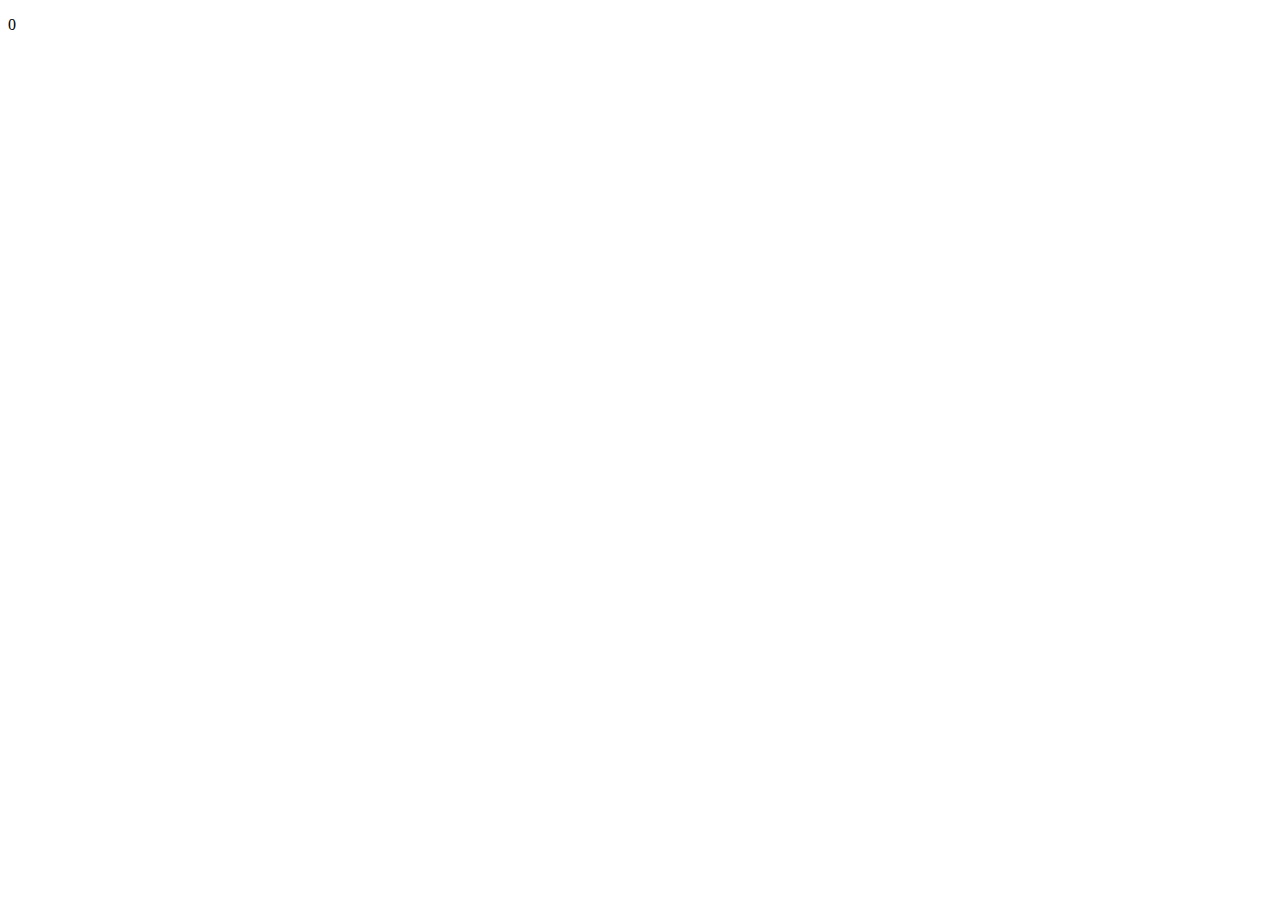
==== index.html @ bd2f5cef "Create index.html" ====
<!DOCTYPE html>
<html lang="en">
<head>
    <meta charset="UTF-8">
    <meta http-equiv="X-UA-Compatible" content="IE=edge">
    <meta name="viewport" content="width=device-width, initial-scale=1.0">
    <title>Tasbex</title>
    <link rel="stylesheet" href="style.css">
</head>
<body>
    <div class="tasbex">
        <div class="numbers">
            <p id="test">0</p>
        </div>

        <div class="click">
            <div class="focus" onclick="go()"></div>
            
        </div>
        <div class="reset" onclick="reset()"></div>
    </div>
    <script src="main.js"></script>
</body>
</html>
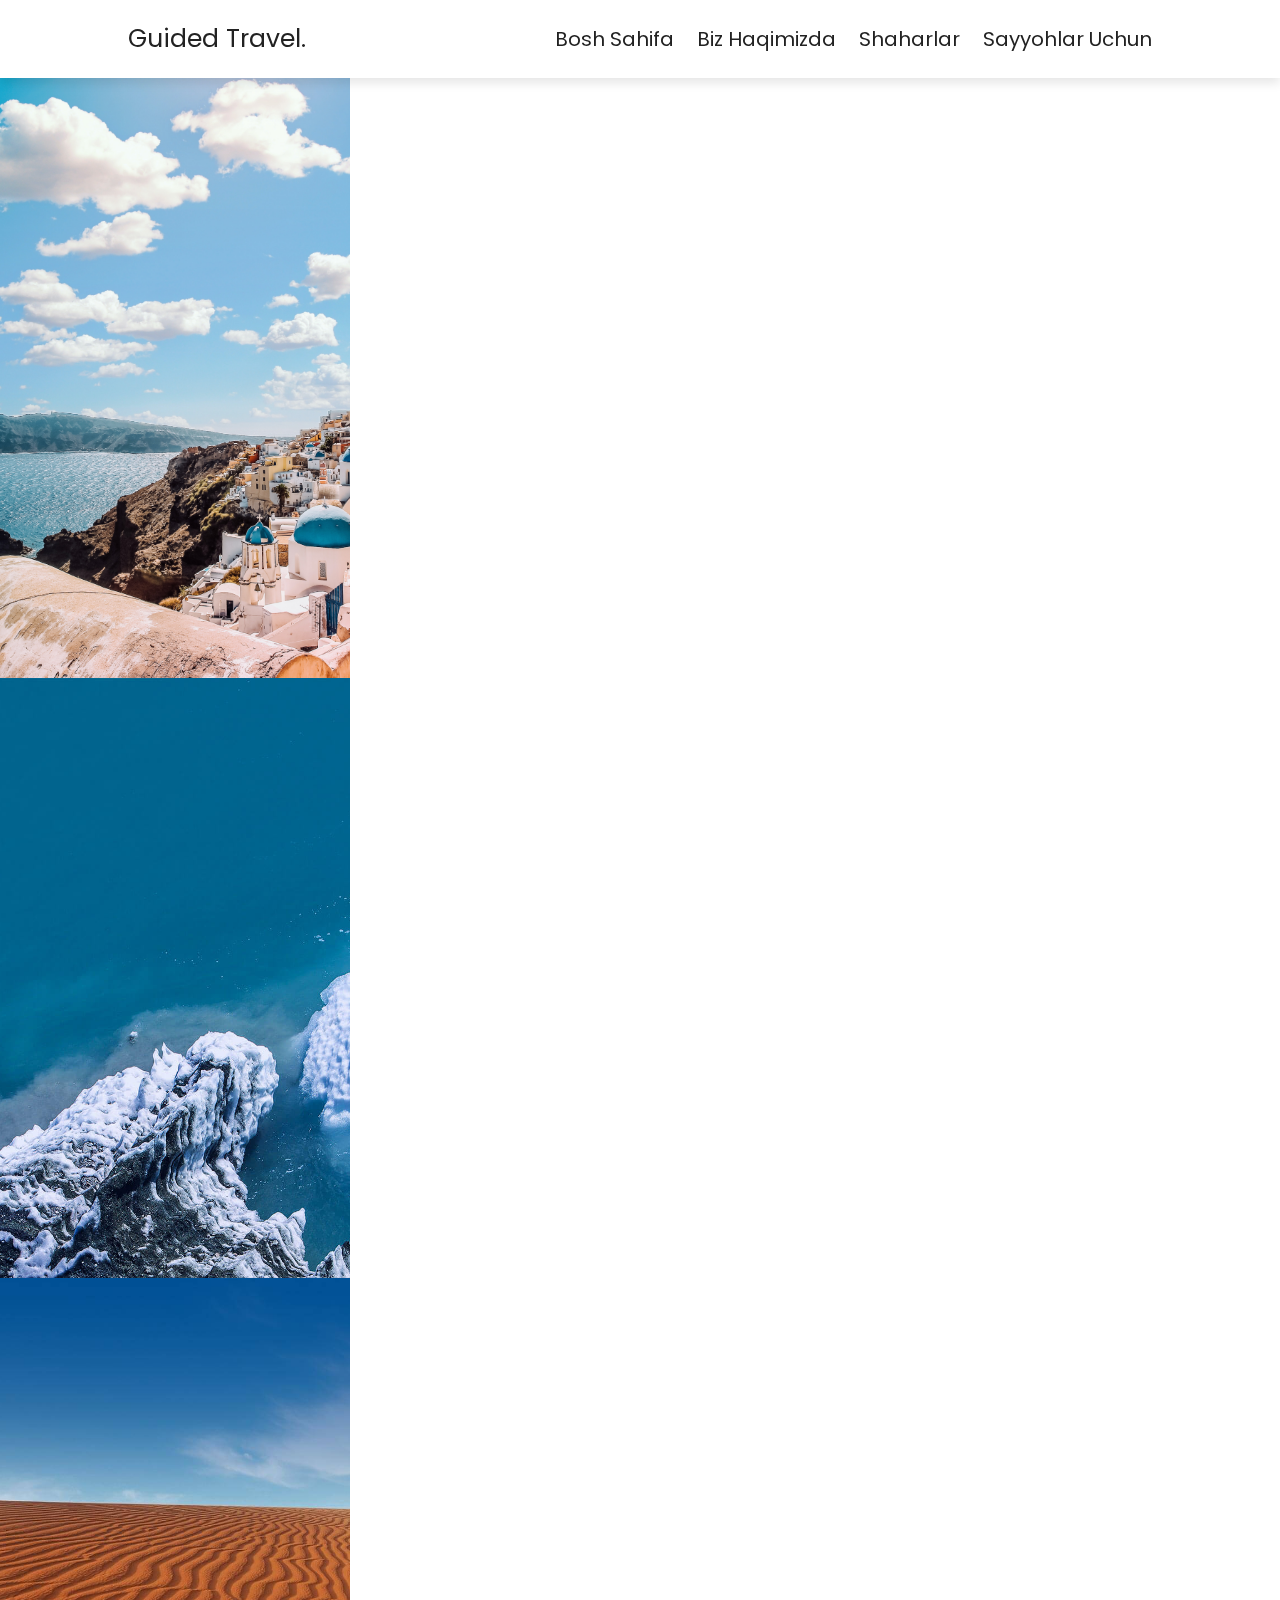
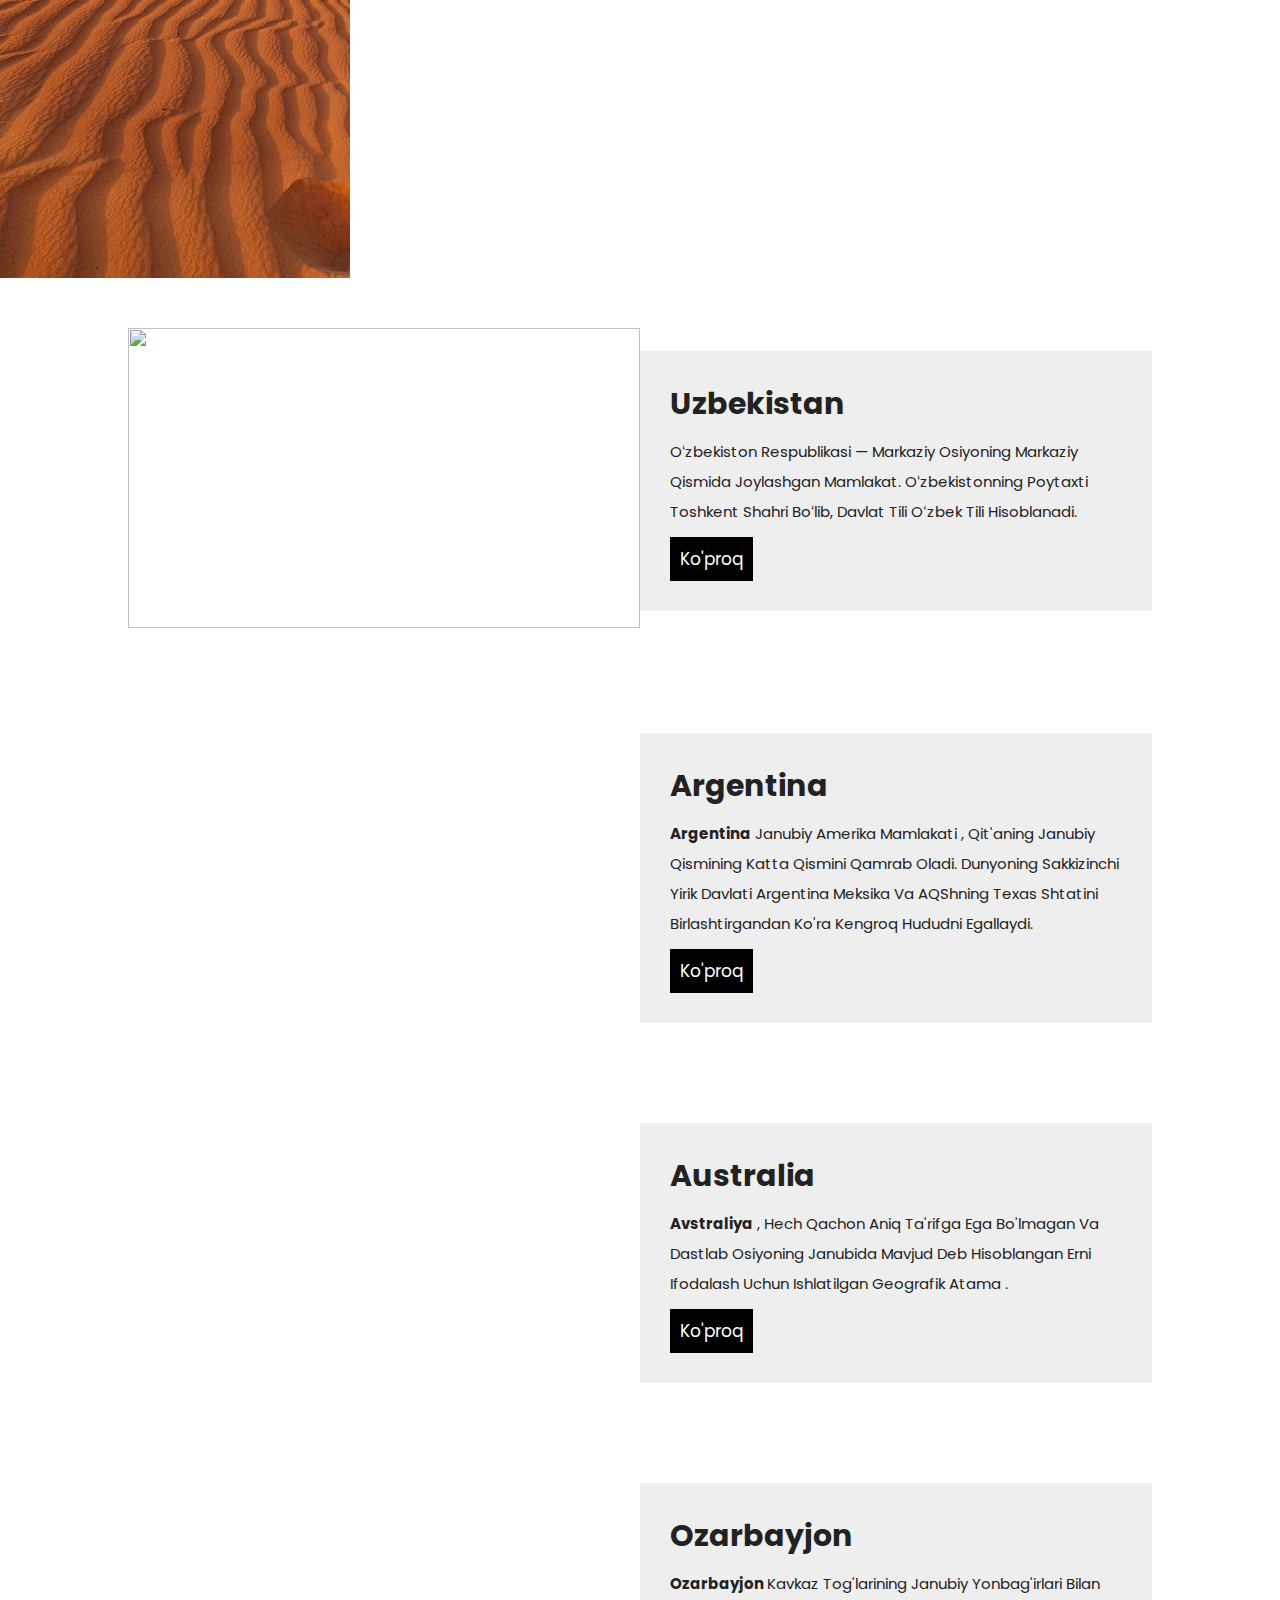
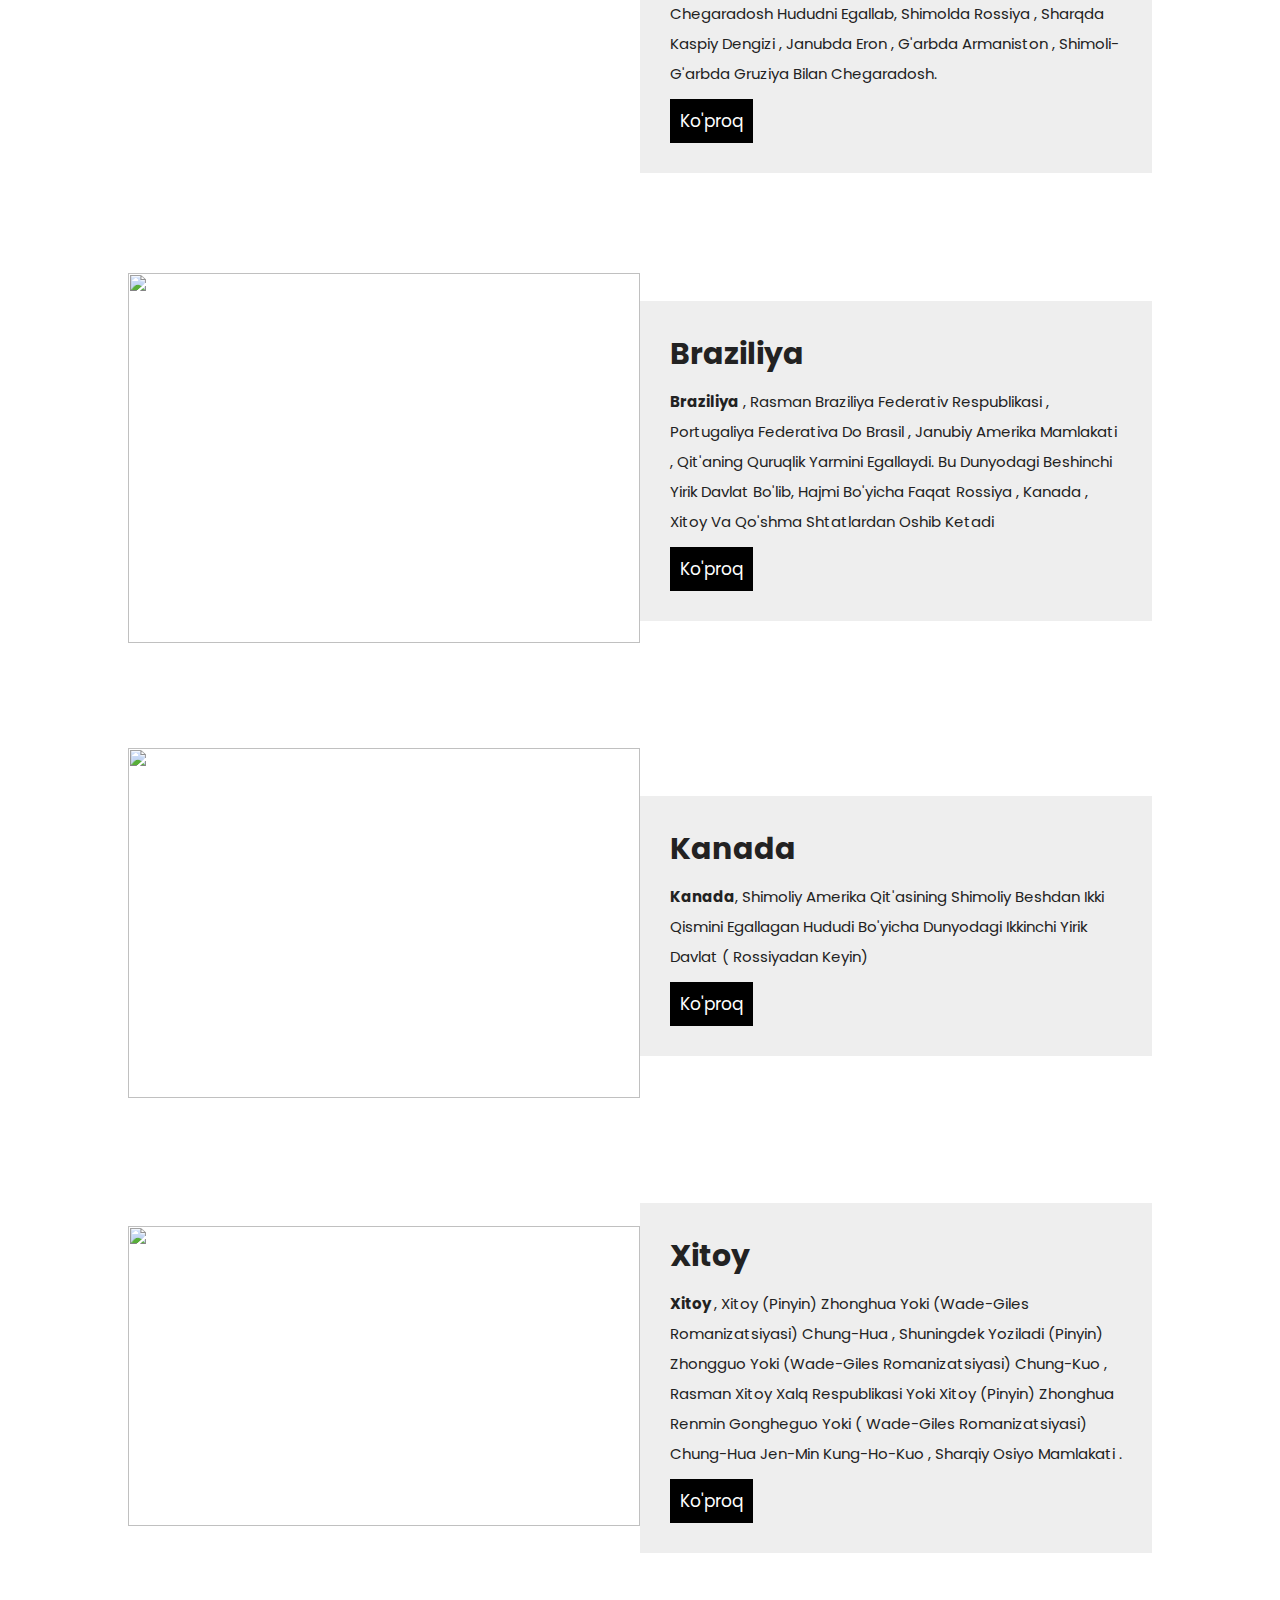
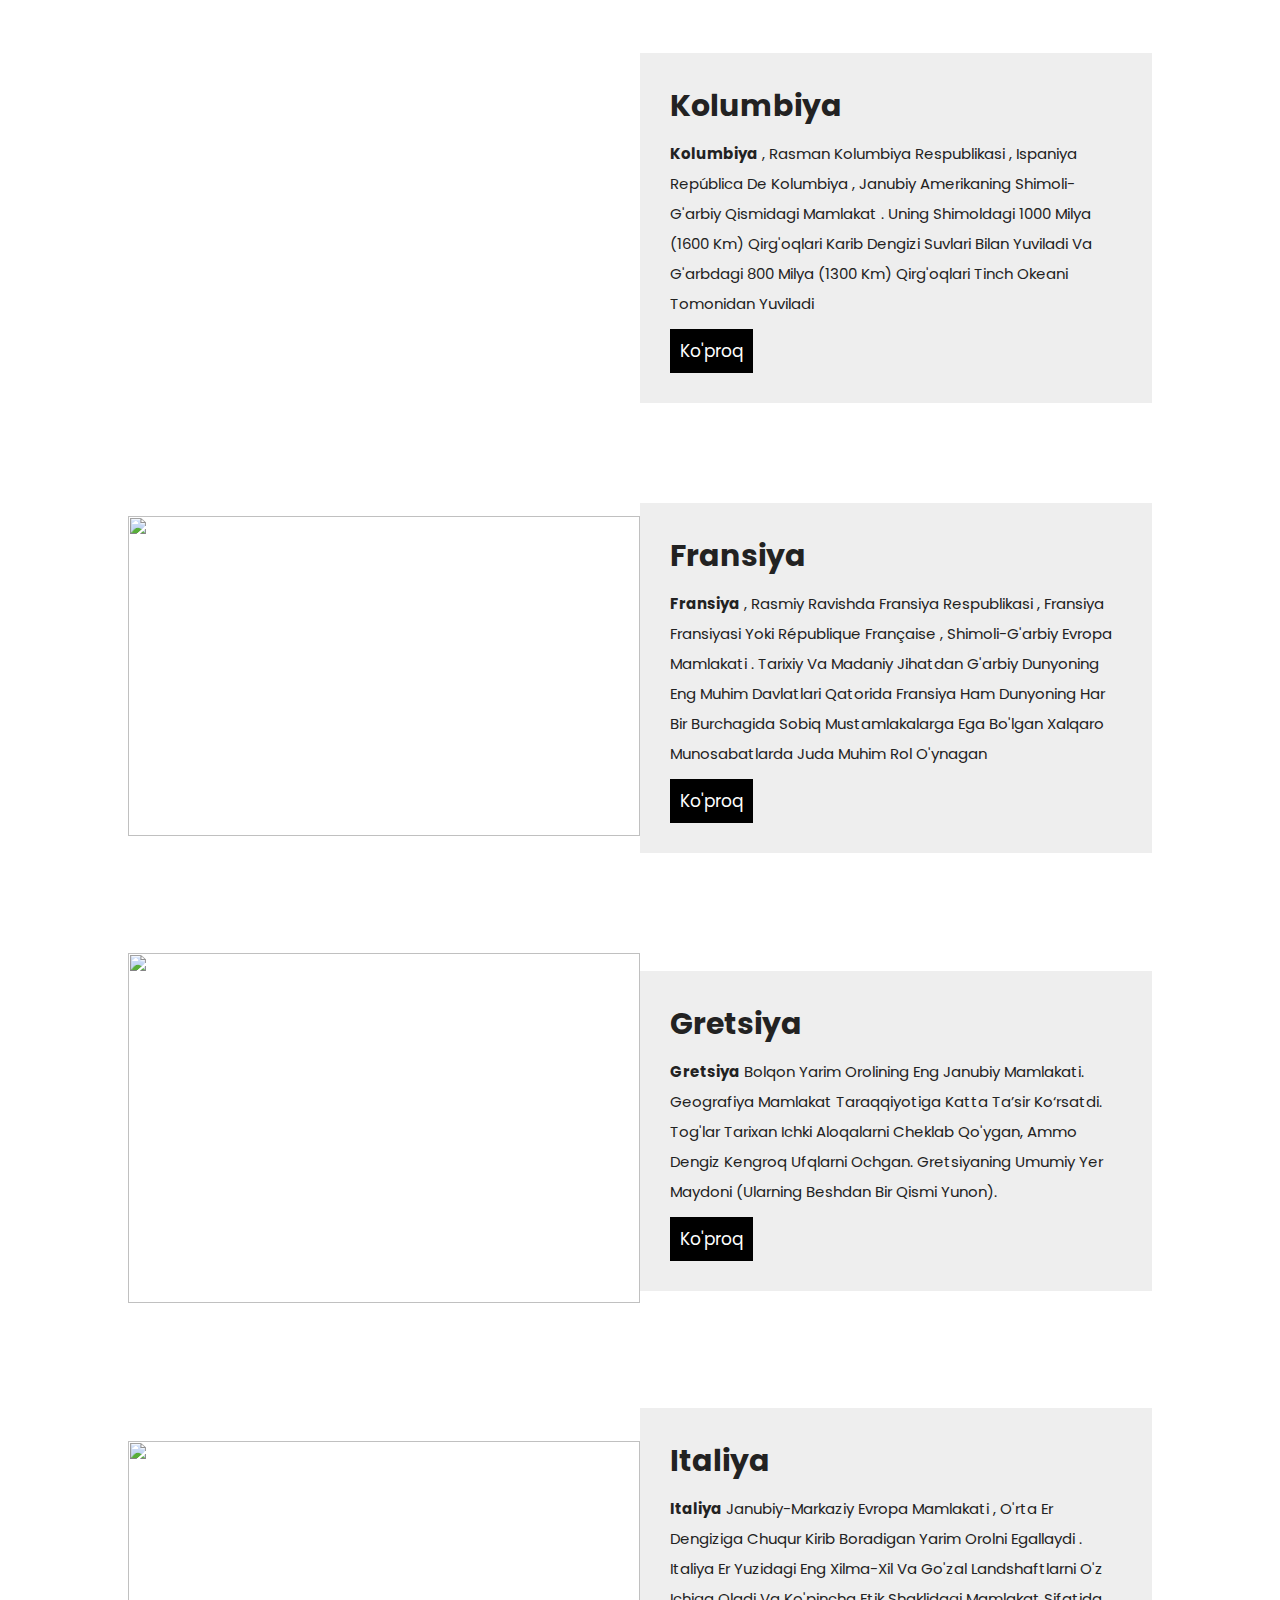
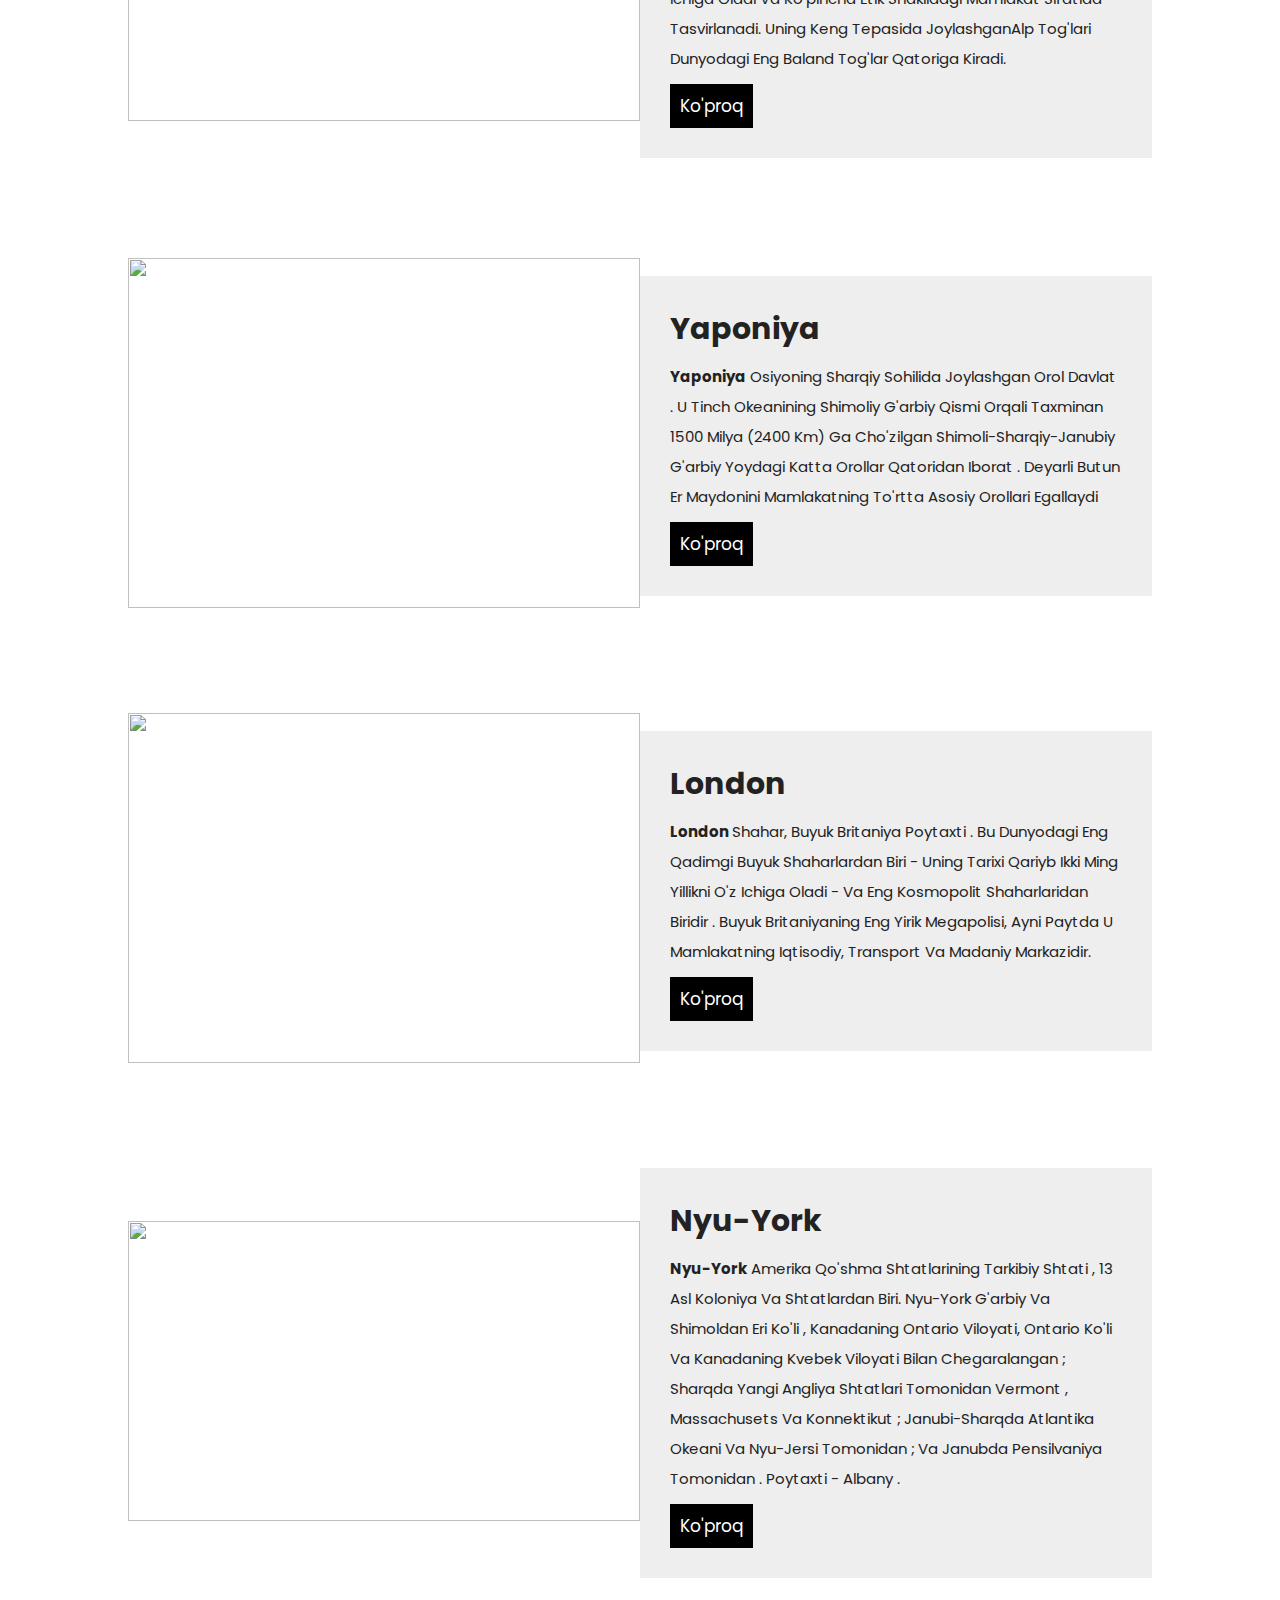
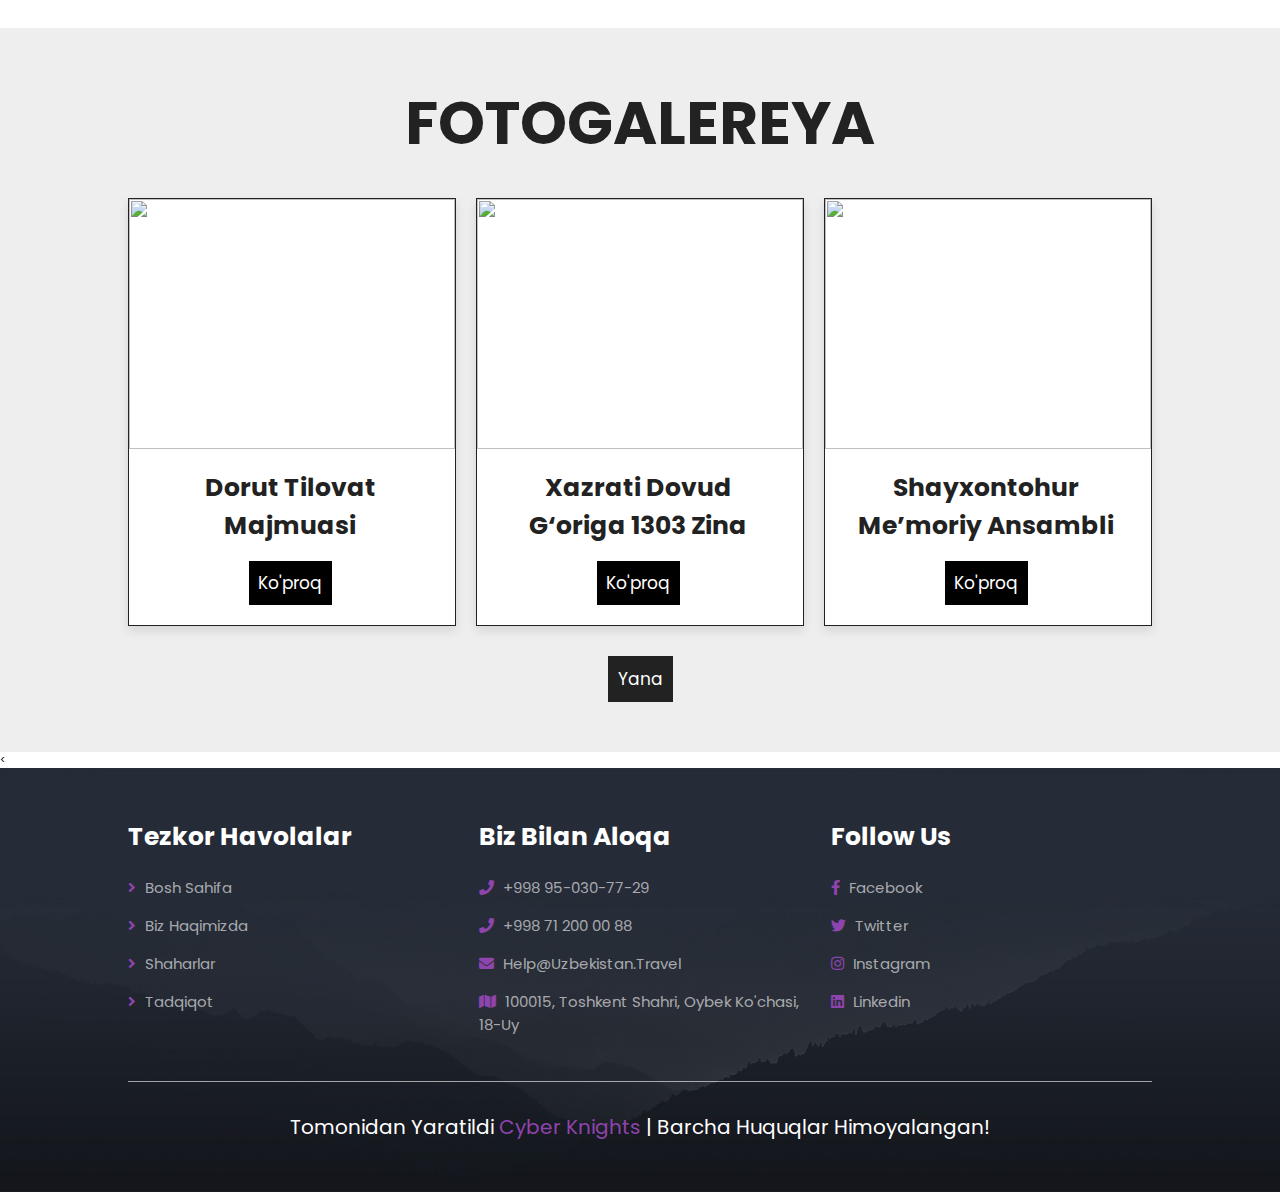
==== commit cfb09551: "New html" ====
--- a/index.html
+++ b/index.html
@@ -1,24 +1,409 @@
-<!DOCTYPE html>
-<html lang="en">
-<head>
-    <meta charset="UTF-8">
-    <meta http-equiv="X-UA-Compatible" content="IE=edge">
-    <meta name="viewport" content="width=device-width, initial-scale=1.0">
-    <title>Tasbex</title>
-    <link rel="stylesheet" href="style.css">
-</head>
-<body>
-    <div class="tasbex">
-        <div class="numbers">
-            <p id="test">0</p>
-        </div>
-
-        <div class="click">
-            <div class="focus" onclick="go()"></div>
-            
-        </div>
-        <div class="reset" onclick="reset()"></div>
-    </div>
-    <script src="main.js"></script>
-</body>
-</html>
+<!DOCTYPE html>
+<html lang="en">
+<head>
+   <meta charset="UTF-8">
+   <meta http-equiv="X-UA-Compatible" content="IE=edge">
+   <meta name="viewport" content="width=device-width, initial-scale=1.0">
+   <link rel="shortcut icon" href="images/plane.png">
+   <title>Bosh sahifa</title>
+
+   <!-- swiper css link  -->
+   <link rel="stylesheet" href="https://unpkg.com/swiper@7/swiper-bundle.min.css" />
+
+   <!-- font awesome cdn link  -->
+   <link rel="stylesheet" href="https://cdnjs.cloudflare.com/ajax/libs/font-awesome/5.15.4/css/all.min.css">
+
+   <!-- custom css file link  -->
+   <link rel="stylesheet" href="css/style.css">
+
+</head>
+<body>
+   
+<!-- header section starts  -->
+
+<section class="header">
+
+   <a href="index.html" class="logo">guided travel.</a>
+
+   <nav class="navbar">
+      <a href="index.html">Bosh sahifa</a>
+      <a href="about.html">Biz haqimizda</a>
+      <a href="package.html">shaharlar</a>
+      <a href="book.html">sayyohlar uchun</a>
+   </nav>
+
+
+
+   <div id="menu-btn" class="fas fa-bars"></div>
+
+</section>
+
+<!-- header section ends -->
+
+<!-- home section starts  -->
+
+<section class="home">
+
+   <div class="swiper home-slider">
+
+      <div class="swiper-wrapper">
+
+         <div class="swiper-slide slide" style="background:url(images/toursm.jpg) no-repeat">
+            <div class="content">
+               <span>sayohat</span>
+               <h3>Turizm web saytimizga xush kelibsiz</h3>
+            
+            </div>
+         </div>
+
+         <div class="swiper-slide slide" style="background:url(images/home-slide-3.jpg) no-repeat">
+            <div class="content">
+               <span>sayohat</span>
+               <h3>Turizm web saytimizga xush kelibsiz</h3>
+            </div>
+         </div>
+
+         <div class="swiper-slide slide" style="background:url(images/home-slide-2.jpg) no-repeat">
+            <div class="content">
+               <span>sayohat</span>
+               <h3>Turizm web saytimizga xush kelibsiz</h3>
+            </div>
+         </div>
+         
+      </div>
+
+      <div class="swiper-button-next"></div>
+      <div class="swiper-button-prev"></div>
+
+   </div>
+
+</section>
+
+<!-- home section ends -->
+
+
+
+</section>
+
+<!-- services section ends -->
+
+<!-- home about section starts  -->
+
+
+<section class="home-about">
+
+   <div class="image">
+      <img src="https://i0.wp.com/nuz.uz/uploads/posts/2019-05/1558874455_s1200.jpg?ssl=1" alt="" height="300px">
+   </div>
+
+   <div class="content">
+      <h3>uzbekistan</h3>
+      <p> Oʻzbekiston Respublikasi — Markaziy Osiyoning markaziy qismida joylashgan mamlakat. Oʻzbekistonning poytaxti Toshkent shahri boʻlib, davlat tili oʻzbek tili hisoblanadi.</p>
+      <iframe style="display: none;" class="On" width="540" height="315" src="https://www.youtube.com/embed/2V-2ABkUREE" title="YouTube video player" frameborder="0" allow="accelerometer; autoplay; clipboard-write; encrypted-media; gyroscope; picture-in-picture" allowfullscreen></iframe>
+      <a id="btn" href="https://uz.wikipedia.org/wiki/O%CA%BBzbekiston">ko'proq</a>
+   </div>
+
+</section>
+<section class="home-about">
+
+   <div class="image">
+      <img src="https://images.squarespace-cdn.com/content/v1/52efc94ae4b01409c74273d6/1585836711975-N7XHQ1OEB1VT1Q28Y0NP/BuenosAires-1815x1200.jpg" alt="">
+   </div>
+
+   <div class="content">
+      <h3>Argentina</h3>
+      <p> <b>Argentina</b> Janubiy Amerika mamlakati , qit'aning janubiy qismining katta qismini qamrab oladi. Dunyoning sakkizinchi yirik davlati Argentina Meksika va AQShning Texas shtatini birlashtirgandan ko'ra kengroq hududni egallaydi. </p>
+      <iframe style="display: none;" class="On" width="540" height="315" src="https://www.youtube.com/embed/2V-2ABkUREE" title="YouTube video player" frameborder="0" allow="accelerometer; autoplay; clipboard-write; encrypted-media; gyroscope; picture-in-picture" allowfullscreen></iframe>
+    <a href="https://uz.wikipedia.org/wiki/Argentina" id="btn">ko'proq</a>
+   </div>
+
+</section>
+<section class="home-about">
+
+   <div class="image">
+      <img src="https://cryptomic.ru/wp-content/uploads/2017/11/22.05.17_australiya_9.jpg" alt="">
+   </div>
+
+   <div class="content">
+      <h3>Australia</h3>
+      <p><b> Avstraliya</b> , hech qachon aniq ta'rifga ega bo'lmagan va dastlab Osiyoning janubida mavjud deb hisoblangan erni ifodalash uchun ishlatilgan geografik atama .</p>
+      <a href="https://uz.wikipedia.org/wiki/Avstraliya" id="btn">ko'proq</a>
+   </div>
+
+</section>
+<section class="home-about">
+
+   <div class="image">
+      <img src="https://bakutravelpackages.com/wp-content/uploads/2021/02/Azerbaijan-Tourism-min-1024x540.jpg" alt="">
+   </div>
+
+   <div class="content">
+      <h3>Ozarbayjon</h3>
+      <p> <b>Ozarbayjon </b> Kavkaz tog'larining janubiy yonbag'irlari bilan chegaradosh hududni egallab, shimolda Rossiya , sharqda Kaspiy dengizi , janubda Eron , g'arbda Armaniston , shimoli-g'arbda Gruziya bilan chegaradosh.</p>
+      <a href="https://uz.wikipedia.org/wiki/Ozarbayjon" id="btn" >ko'proq</a>
+   </div>
+
+</section>
+<section class="home-about">
+
+   <div class="image">
+      <img src="https://travellersworldwide.com/wp-content/uploads/2022/05/shutterstock_1369316819.jpg" alt="" height="370px">
+   </div>
+
+   <div class="content">
+      <h3>Braziliya</h3>
+      <p><b>Braziliya</b> , rasman Braziliya Federativ Respublikasi , Portugaliya Federativa do Brasil , Janubiy Amerika mamlakati , qit'aning quruqlik yarmini egallaydi. Bu dunyodagi beshinchi yirik davlat bo'lib, hajmi bo'yicha faqat Rossiya , Kanada , Xitoy va Qo'shma Shtatlardan oshib ketadi</p>
+      <a href="https://uz.wikipedia.org/wiki/Braziliya" id="btn">ko'proq</a>
+   </div>
+
+</section>
+<section class="home-about">
+
+   <div class="image">
+      <img src="https://www.planetware.com/wpimages/2020/03/canada-best-cities-toronto-ontario.jpg" alt="" height="350px">
+   </div>
+
+   <div class="content">
+      <h3>Kanada</h3>
+      <p><b>Kanada</b>, Shimoliy Amerika qit'asining shimoliy beshdan ikki qismini egallagan hududi bo'yicha dunyodagi ikkinchi yirik davlat ( Rossiyadan keyin)</p>
+      <a href="https://uz.wikipedia.org/wiki/Kanada" id="btn">ko'proq</a>
+   </div>
+
+</section>
+<section class="home-about">
+
+   <div class="image">
+      <img src="https://www.state.gov/wp-content/uploads/2019/04/China-2107x1406.jpg" alt="" height="300px">
+   </div>
+
+   <div class="content">
+      <h3>Xitoy</h3>
+      <p><b>Xitoy </b>, Xitoy (Pinyin) Zhonghua yoki (Wade-Giles romanizatsiyasi) Chung-hua , shuningdek yoziladi (Pinyin) Zhongguo yoki (Wade-Giles romanizatsiyasi) Chung-kuo , rasman Xitoy Xalq Respublikasi yoki Xitoy (Pinyin) Zhonghua Renmin Gongheguo yoki ( Wade-Giles romanizatsiyasi) Chung-hua Jen-min Kung-ho-kuo , Sharqiy Osiyo mamlakati .</p>
+      <a href="https://uz.wikipedia.org/wiki/Xitoy" id="btn">ko'proq</a>
+   </div>
+
+</section>
+<section class="home-about">
+
+   <div class="image">
+      <img src="https://utrikesgruppen.se/wp-content/uploads/2020/01/medellin-ds344343-32432424-324324324-32423234234.jpg" alt="">
+   </div>
+
+   <div class="content">
+      <h3>Kolumbiya</h3>
+      <p><b>Kolumbiya</b> , rasman Kolumbiya Respublikasi , Ispaniya República de Kolumbiya , Janubiy Amerikaning shimoli-g'arbiy qismidagi mamlakat . Uning shimoldagi 1000 milya (1600 km) qirg'oqlari Karib dengizi suvlari bilan yuviladi va g'arbdagi 800 milya (1300 km) qirg'oqlari Tinch okeani tomonidan yuviladi </p>
+      <a href="https://uz.wikipedia.org/wiki/Kolumbiya" id="btn">ko'proq</a>
+   </div>
+
+</section>
+<section class="home-about">
+
+   <div class="image">
+      <img src="https://www.expatica.com/app/uploads/sites/5/2014/05/france-1920x1080.jpg" alt="" height="320px">
+   </div>
+
+   <div class="content">
+      <h3>Fransiya</h3>
+      <p><b>Fransiya</b> , rasmiy ravishda Fransiya Respublikasi , Fransiya Fransiyasi yoki République Française , shimoli-g'arbiy Evropa mamlakati . Tarixiy va madaniy jihatdan G'arbiy dunyoning eng muhim davlatlari qatorida Fransiya ham dunyoning har bir burchagida sobiq mustamlakalarga ega bo'lgan xalqaro munosabatlarda juda muhim rol o'ynagan</p>
+      <a href="https://uz.wikipedia.org/wiki/Fransiya" id="btn">ko'proq</a>
+   </div>
+
+</section>
+
+<section class="home-about">
+
+   <div class="image">
+      <img src="https://media.timeout.com/images/105859749/750/422/image.jpg" alt="" height="350px">
+   </div>
+
+   <div class="content">
+      <h3>Gretsiya</h3>
+      <p><b>Gretsiya</b> Bolqon yarim orolining eng janubiy mamlakati. Geografiya mamlakat taraqqiyotiga katta ta’sir ko‘rsatdi. Tog'lar tarixan ichki aloqalarni cheklab qo'ygan, ammo dengiz kengroq ufqlarni ochgan. Gretsiyaning umumiy yer maydoni (ularning beshdan bir qismi yunon).</p>
+      <a href="https://uz.wikipedia.org/wiki/Gretsiya" id="btn">ko'proq</a>
+   </div>
+
+</section>
+<section class="home-about">
+
+   <div class="image">
+      <img src="https://images.news18.com/ibnlive/uploads/2022/06/italy-tourism.jpg" alt="" height="280px">
+   </div>
+
+   <div class="content">
+      <h3>Italiya</h3>
+      <p><b>Italiya</b> janubiy-markaziy Evropa mamlakati , O'rta er dengiziga chuqur kirib boradigan yarim orolni egallaydi . Italiya er yuzidagi eng xilma-xil va go'zal landshaftlarni o'z ichiga oladi va ko'pincha etik shaklidagi mamlakat sifatida tasvirlanadi. Uning keng tepasida joylashganAlp tog'lari dunyodagi eng baland tog'lar qatoriga kiradi.</p>
+      <a href="https://uz.wikipedia.org/wiki/Italiya" id="btn">ko'proq</a>
+   </div>
+
+</section>
+<section class="home-about">
+
+   <div class="image">
+      <img src="https://www.planetware.com/wpimages/2020/08/japan-best-cities-tokyo.jpg" alt="" height="350px">
+   </div>
+
+   <div class="content">
+      <h3>Yaponiya</h3>
+      <p><b>Yaponiya</b> Osiyoning sharqiy sohilida joylashgan orol davlat . U Tinch okeanining shimoliy g'arbiy qismi orqali taxminan 1500 milya (2400 km) ga cho'zilgan shimoli-sharqiy-janubiy g'arbiy yoydagi katta orollar qatoridan iborat . Deyarli butun er maydonini mamlakatning to'rtta asosiy orollari egallaydi</p>
+      <a href="https://uz.wikipedia.org/wiki/Yaponiya" id="btn">ko'proq</a>
+   </div>
+
+</section>
+<section class="home-about">
+
+   <div class="image">
+      <img src="https://www.telegraph.co.uk/content/dam/travel/2022/05/19/TELEMMGLPICT000296533169_trans_NvBQzQNjv4BqpVlberWd9EgFPZtcLiMQf0Rf_Wk3V23H2268P_XkPxc.jpeg?imwidth=680" alt="" height="350px">
+   </div>
+
+   <div class="content">
+      <h3>London</h3>
+      <p><b>London </b> shahar, Buyuk Britaniya poytaxti . Bu dunyodagi eng qadimgi buyuk shaharlardan biri - uning tarixi qariyb ikki ming yillikni o'z ichiga oladi - va eng kosmopolit shaharlaridan biridir . Buyuk Britaniyaning eng yirik megapolisi, ayni paytda u mamlakatning iqtisodiy, transport va madaniy markazidir.</p>
+      <a href="https://uz.wikipedia.org/wiki/London" id="btn">ko'proq</a>
+   </div>
+
+</section>
+<section class="home-about">
+
+   <div class="image">
+      <img src="https://newyork.forumdaily.com/wp-content/uploads/2019/12/shutterstock_1701101098.jpg" alt="" height="300px">
+   </div>
+
+   <div class="content">
+      <h3>Nyu-York</h3>
+      <p><b>Nyu-York</b>  Amerika Qo'shma Shtatlarining tarkibiy shtati , 13 asl koloniya va shtatlardan biri. Nyu-York g'arbiy va shimoldan Eri ko'li , Kanadaning Ontario viloyati, Ontario ko'li va Kanadaning Kvebek viloyati bilan chegaralangan ; sharqda Yangi Angliya shtatlari tomonidan Vermont , Massachusets va Konnektikut ; janubi-sharqda Atlantika okeani va Nyu-Jersi tomonidan ; va janubda Pensilvaniya tomonidan . Poytaxti - Albany .</p>
+      <a href="https://uz.wikipedia.org/wiki/Nyu-York" id="btn">ko'proq</a>
+   </div>
+
+</section>
+
+<!-- home about section ends -->
+
+<!-- home packages section starts  -->
+
+<section class="home-packages">
+
+   <h1 class="heading-title"> Fotogalereya </h1>
+
+   <div class="box-container">
+
+      <div class="box">
+         <div class="image">
+            <img src="https://uzbekistan.travel/storage/app/media/Yuliya/Dorut%20Tillovat/cropped-images/IMG_2149-0-0-0-0-1602233768.jpg" alt="">
+         </div>
+         <div class="content" id="historical">
+            <h3>Dorut Tilovat majmuasi </h3><br>
+              <a href="https://uz.wikipedia.org/wiki/Dorut_Tilovat" id="btn">ko'proq</a>
+         </div>
+      </div>
+
+      <div class="box">
+         <div class="image">
+            <img src="https://uzbekistan.travel/storage/app/media/Yuliya/cropped-images/IMG_3282-0-0-0-0-1602235767.jpg" alt="">
+         </div>
+         <div class="content" id="historical">
+            <h3>Xazrati Dovud g‘origa 1303 zina</h3><br>
+            <a href="https://uz.wikipedia.org/wiki/Dovud" id="btn">ko'proq</a>
+         </div>
+      </div>
+      
+      <div class="box">
+         <div class="image">
+            <img src="https://uzbekistan.travel/storage/app/media/nargiza/cropped-images/1076-0-0-0-0-1594190831.jpg" alt="">
+         </div>
+         <div class="content" id="historical">
+            <h3>Shayxontohur me’moriy ansambli</h3><br>  
+               <a href="https://uz.wikipedia.org/wiki/Shayxontohur_(daha)" id="btn">ko'proq</a>
+         </div>
+      </div>
+     
+   </div>
+
+
+   <div class="load-more"><a href="package.html" class="btn">yana</a></div>
+</section>
+
+<!-- home packages section ends -->
+
+<!-- home offer section starts  -->
+
+
+
+<!-- home offer section ends -->
+
+
+
+
+
+
+
+
+
+
+
+
+
+
+
+
+
+<!-- footer section starts  -->
+
+<<section class="footer">
+
+   <div class="box-container">
+
+      <div class="box">
+         <h3>tezkor havolalar</h3>
+         <a href="index.html"> <i class="fas fa-angle-right"></i> Bosh sahifa</a>
+         <a href="about.html"> <i class="fas fa-angle-right"></i> Biz haqimizda</a>
+         <a href="package.html"> <i class="fas fa-angle-right"></i> shaharlar</a>
+         <a href="book.html"> <i class="fas fa-angle-right"></i> tadqiqot</a>
+      </div>
+<!-- 
+      <div class="box">
+         <h3>qo'shimcha havolalar</h3>
+         <a href="#"> <i class="fas fa-angle-right"></i> ask questions</a>
+         <a href="#"> <i class="fas fa-angle-right"></i> about us</a>
+         <a href="#"> <i class="fas fa-angle-right"></i> privacy policy</a>
+         <a href="#"> <i class="fas fa-angle-right"></i> terms of use</a>
+      </div> -->
+
+      <div class="box">
+         <h3>Biz bilan aloqa</h3>
+         <a href="#"> <i class="fas fa-phone"></i> +998 95-030-77-29 </a>
+         <a href="#"> <i class="fas fa-phone"></i> +998 71 200 00 88 </a>
+         <a href="#"> <i class="fas fa-envelope"></i> help@uzbekistan.travel </a>
+         <a href="#"> <i class="fas fa-map"></i> 100015, Toshkent shahri, Oybek ko'chasi, 18-uy</a>
+      </div>
+
+      <div class="box">
+         <h3>follow us</h3>
+         <a href="https://www.facebook.com/bekjon.boriboyev.3"> <i class="fab fa-facebook-f"></i> facebook </a>
+         <a href="https://www.twitter.com/bekjonburiboyev"> <i class="fab fa-twitter"></i> twitter </a>
+         <a href="https://www.instagram.com/kamoliddin_bakhtiyorov/"> <i class="fab fa-instagram"></i> instagram </a>
+         <a href="https://www.linkedin.com/in/kamoliddin-bakhtiyorov-3269b825a/"> <i class="fab fa-linkedin"></i> linkedin </a>
+      </div>
+
+   </div>
+
+   <div class="credit"> Tomonidan yaratildi <span>Cyber Knights</span> | Barcha huquqlar himoyalangan! </div>
+
+</section>
+<!-- footer section ends -->
+
+
+
+
+
+
+
+
+
+<!-- swiper js link  -->
+<script src="https://unpkg.com/swiper@7/swiper-bundle.min.js"></script>
+
+<!-- custom js file link  -->
+<script src="js/script.js"></script>
+
+</body>
+</html>
--- a/css/style.css
+++ b/css/style.css
@@ -0,0 +1,899 @@
+@import url('https://fonts.googleapis.com/css2?family=Poppins:wght@100;200;300;400;500;600&display=swap');
+
+:root{
+   --main-color:#8e44ad;
+   --black:#222;
+   --white:#fff;
+   --light-black:#777;
+   --light-white:#fff9;
+   --dark-bg:rgba(0,0,0,.7);
+   --light-bg:#eee;
+   --border:.1rem solid var(--black);
+   --box-shadow:0 .5rem 1rem rgba(0,0,0,.1);
+   --text-shadow:0 1.5rem 3rem rgba(0,0,0,.3);
+}
+
+*{
+   font-family: 'Poppins', sans-serif;
+   margin:0; padding:0;
+   box-sizing: border-box;
+   outline: none; border:none;
+   text-decoration: none;
+   text-transform: capitalize;
+}
+
+html{
+   font-size: 62.5%;
+   overflow-x: hidden;
+}
+
+html::-webkit-scrollbar{
+   width: 1rem;
+}
+
+html::-webkit-scrollbar-track{
+   background-color: var(--white);
+}
+
+html::-webkit-scrollbar-thumb{
+   background-color: var(--main-color);
+}
+
+section{
+   padding:5rem 10%;
+}
+
+@keyframes fadeIn {
+   0%{
+      transform: scale(0);
+      opacity: 0;
+   }
+}
+
+.heading{
+   background-size: cover !important;
+   background-position: center !important;
+   padding-top: 10rem;
+   padding-bottom:15rem;
+   display: flex;
+   align-items: center;
+   justify-content: center;
+}
+
+.heading h1{
+   font-size: 10rem;
+   text-transform: uppercase;
+   color:var(--white);
+   text-shadow: var(--text-shadow);
+}
+
+.btn{
+   display: inline-block;
+   background: var(--black);
+   margin-top: 1rem;
+   color:var(--white);
+   font-size: 1.7rem;
+   padding:1rem 1rem;
+   cursor: pointer;
+}
+
+#btn:hover{
+   background: var(--main-color);
+}
+
+.heading-title{
+   text-align: center;
+   margin-bottom: 3rem;
+   font-size: 6rem;
+   text-transform: uppercase;
+   color:var(--black);
+}
+
+.header{
+   position: sticky;
+   top:0; left:0; right:0;
+   z-index: 1000;
+   background-color: var(--white);
+   display: flex;
+   padding-top: 2rem;
+   padding-bottom: 2rem;
+   box-shadow: var(--box-shadow);
+   align-items: center;
+   justify-content: space-between;
+}
+
+.header .logo{
+   font-size: 2.5rem;
+   color:var(--black);
+}
+
+.header .navbar a{
+   font-size: 2rem;
+   margin-left: 2rem;
+   color:var(--black);
+}
+
+.header .navbar a:hover{
+   color:var(--main-color);
+}
+
+#menu-btn{
+   font-size: 2.5rem;
+   cursor: pointer;
+   color:var(--black);
+   display: none;
+}
+
+.home{
+   padding:0;
+}
+
+.home .slide{
+   text-align: center;
+   padding:2rem;
+   display: flex;
+   align-items: center;
+   justify-content: center;
+   background-size: cover !important;
+   background-position: center !important;
+   min-height: 60rem;
+}
+
+.home .slide .content{
+   width: 85rem;
+   display: none;
+}
+
+.swiper {
+   display: flex;
+   gap: 20px;
+}
+
+@media(max-width: 575px) {
+   .swiper {
+      display: flex;
+      gap: 20px;
+      flex-direction: column;
+      align-items: center;
+      justify-content: space-between;
+   }
+}
+
+@media(max-width: 767px) {
+   .swiper {
+      display: flex;
+      gap: 20px;
+      flex-direction: column;
+      align-items: center;
+      justify-content: space-between;
+   }
+  
+}
+@media(max-width: 991px) {
+   .swiper {
+      display: flex;
+      gap: 20px;
+      flex-direction: column;
+      align-items: center;
+      justify-content: space-between;
+   }
+   .swiper-slide {
+      width: 700px;
+   }
+}
+@media(max-width: 1200px) {
+   .swiper {
+      display: flex;
+      gap: 20px;
+      flex-direction: column;
+      align-items: center;
+      justify-content: space-between;
+   }
+   .swiper-slide {
+      width: 1000px;
+   }
+}
+
+.swiper-slide {
+   width: 350px;
+}
+
+.home .swiper-slide-active .content{
+   display: inline-block;
+}
+
+.home .slide .content span{
+   display: block;
+   font-size: 2.2rem;
+   color: var(--light-white);
+   padding-bottom: 1rem;
+   animation:fadeIn .2s linear backwards .2s;
+}
+
+.home .slide .content h3{
+   font-size: 6vw;
+   color:var(--white);
+   text-transform: uppercase;
+   line-height: 1;
+   text-shadow: var(--text-shadow);
+   padding:1rem 0;
+   animation:fadeIn .2s linear backwards .4s;
+}
+
+.home .slide .content .btn{
+   animation:fadeIn .2s linear backwards .6s;
+}
+
+.home .swiper-button-next,
+.home .swiper-button-prev{
+   top:inherit;
+   left: inherit;
+   bottom: 0;
+   right: 0;
+   height: 7rem;
+   width: 7rem;
+   background: var(--white);
+   color:var(--black);
+}
+
+.home .swiper-button-next:hover,
+.home .swiper-button-prev:hover{
+   background: var(--main-color);
+   color:var(--white);
+}
+
+.home .swiper-button-next::after,
+.home .swiper-button-prev::after{
+   font-size: 2rem;
+}
+
+.home .swiper-button-prev{
+   right: 7rem;
+}
+
+.services .box-container{
+   display: grid;
+   grid-template-columns: repeat(auto-fit, minmax(16rem, 1fr));
+   gap: 1.5rem;
+}
+
+.services .box-container .box{
+   padding:3rem 2rem;
+   text-align: center;
+   background: var(--main-color);
+   cursor: pointer;
+}
+
+.services .box-container .box:hover{
+   background: var(--black);
+}
+
+.services .box-container .box img{
+   height: 7rem;
+}
+
+.services .box-container .box h3{
+   color:var(--white);
+   font-size: 1.7rem;
+   padding-top: 1rem;
+}
+
+.home-about{
+   display: flex;
+   align-items: center;
+   flex-wrap: wrap;
+}
+
+.home-about .image{
+   flex:1 1 41rem;
+}
+
+.home-about .image img{
+   width: 100%;
+}
+
+.home-about .content{
+   flex:1 1 41rem;
+   padding:3rem;
+   background: var(--light-bg);
+}
+
+.home-about .content h3{
+   font-size: 3rem;
+   color:var(--black);
+}
+
+.home-about .content p{
+   font-size: 1.5rem;
+   padding:1rem 0;
+   line-height: 2;
+   color:var(--black);
+}
+
+.home-packages{
+   background: var(--light-bg);
+}
+
+.home-packages .box-container{
+   display: grid;
+   grid-template-columns: repeat(auto-fit, minmax(30rem, 1fr));
+   gap: 2rem;
+}
+
+.home-packages .box-container .box{
+   border:var(--border);
+   box-shadow: var(--box-shadow);
+   background: var(--white);
+}
+
+.home-packages .box-container .box:hover .image img{
+   transform: scale(1.1);
+}
+
+.home-packages .box-container .box .image{
+   height: 25rem;
+   overflow: hidden;
+}
+
+.home-packages .box-container .box .image img{
+   height: 100%;
+   width: 100%;
+   object-fit: cover;
+   transition: .2s linear;
+}
+
+.home-packages .box-container .box .content{
+   padding:2rem;
+   text-align: center;
+}
+
+.home-packages .box-container .box .content h3{
+   font-size: 2.5rem;
+   color:var(--black);
+}
+
+.home-packages .box-container .box .content p{
+   font-size: 1.5rem;
+   color:var(--light-black);
+   line-height: 2;
+   padding:1rem 0;
+}
+
+.home-packages .load-more{
+   text-align: center;
+   margin-top: 2rem;
+}
+
+.home-offer{
+   text-align: center;
+}
+
+.home-offer .content{
+   max-width:70rem;
+   margin:0 auto;
+}
+
+.home-offer .content h3{
+   font-size: 3.5rem;
+   text-transform: uppercase;
+   color:var(--black);
+}
+
+.home-offer .content p{
+   font-size: 1.5rem;
+   color:var(--light-black);
+   line-height: 2;
+   padding:1rem 0;
+}
+
+.about{
+   display: flex;
+   align-items: center;
+   flex-wrap: wrap;
+   gap:3rem;
+}
+
+.about .image{
+   flex:1 1 41rem;
+}
+
+.about .image img{
+   width: 100%;
+}
+
+.about .content{
+   flex:1 1 41rem;
+   text-align: center;
+}
+
+.about .content h3{
+   font-size: 3rem;
+   color:var(--black);
+}
+
+.about .content p{
+   font-size: 1.5rem;
+   color:var(--light-black);
+   line-height: 2;
+   padding:1rem 0;
+}
+
+.about .content .icons-container{
+   margin-top: 2rem;
+   display: flex;
+   flex-wrap: wrap;
+   gap:1.5rem;
+   align-items: flex-end;
+}
+
+.about .content .icons-container .icons{
+   background: var(--light-bg);
+   padding:2rem;
+   flex:1 1 16rem;
+}
+
+.about .content .icons-container .icons i{
+   font-size: 4rem;
+   margin-bottom: 2rem;
+   color:var(--main-color);
+}
+
+.about .content .icons-container .icons span{
+   font-size: 1.5rem;
+   color:var(--light-black);
+   display:block;
+}
+
+.reviews{
+   background: var(--light-bg);
+}
+
+.reviews .slide{
+   padding:2rem;
+   border:var(--border);
+   background: var(--white);
+   text-align: center;
+   box-shadow: var(--box-shadow);
+   user-select: none;
+}
+
+.reviews .slide .stars{
+   padding-bottom: .5rem;
+}
+
+.reviews .slide .stars i{
+   font-size: 1.7rem;
+   color:var(--main-color);
+}
+
+.reviews .slide p{
+   font-size: 1.5rem;
+   color:var(--light-black);
+   line-height: 2;
+   padding:1rem 0;
+}
+
+.reviews .slide h3{
+   font-size: 2rem;
+   color:var(--black);
+}
+
+.reviews .slide span{
+   font-size: 1.5rem;
+   color:var(--main-color);
+   display: block;
+}
+
+.reviews .slide img{
+   height: 7rem;
+   width: 7rem;
+   border-radius: 50%;
+   margin-top: 1rem;
+}
+
+.packages .box-container{
+   display: grid;
+   grid-template-columns: repeat(auto-fit, minmax(30rem, 1fr));
+   gap: 2rem;
+}
+
+.packages .box-container .box{
+   border:var(--border);
+   box-shadow: var(--box-shadow);
+   background: var(--white);
+   display: none;
+}
+
+.packages .box-container .box:nth-child(1),
+.packages .box-container .box:nth-child(2),
+.packages .box-container .box:nth-child(3),
+.packages .box-container .box:nth-child(4),
+.packages .box-container .box:nth-child(5),
+.packages .box-container .box:nth-child(6){
+   display: inline-block;
+}
+
+.packages .box-container .box:hover .image img{
+   transform: scale(1.1);
+}
+
+.packages .box-container .box .image{
+   height: 25rem;
+   overflow: hidden;
+}
+
+.packages .box-container .box .image img{
+   height: 100%;
+   width: 100%;
+   object-fit: cover;
+   transition: .2s linear;
+}
+
+.packages .box-container .box .content{
+   padding:2rem;
+   text-align: center;
+}
+
+.packages .box-container .box .content h3{
+   font-size: 2.5rem;
+   color:var(--black);
+}
+
+.packages .box-container .box .content p{
+   font-size: 1.5rem;
+   color:var(--light-black);
+   line-height: 2;
+   padding:1rem 0;
+}
+
+.packages .load-more{
+   text-align: center;
+   margin-top: 2rem;
+}
+
+.booking .book-form{
+   padding:2rem;
+   background: var(--light-bg);
+}
+
+.booking .book-form .flex{
+   display: flex;
+   flex-wrap: wrap;
+   gap:2rem;
+}
+
+.booking .book-form .flex .inputBox{
+   flex:1 1 41rem;
+}
+
+.booking .book-form .flex .inputBox input{
+   width: 100%;
+   padding:1.2rem 1.4rem;
+   font-size: 1.6rem;
+   color:var(--light-black);
+   text-transform: none;
+   margin-top: 1.5rem;
+   border:var(--border);
+}
+
+.booking .book-form .flex .inputBox input:focus{
+   background: var(--black);
+   color:var(--white);
+}
+
+.booking .book-form .flex .inputBox input:focus::placeholder{
+   color:var(--light-white);
+}
+
+.booking .book-form .flex .inputBox span{
+   font-size: 1.5rem;
+   color:var(--light-black);
+}
+
+.booking .book-form .btn{
+   margin-top: 2rem;
+}
+
+
+
+
+
+
+.footer{
+   background: url(../images/footer-bg.jpg) no-repeat;
+   background-size: cover;
+   background-position: center;
+}
+
+.footer .box-container{
+   display: grid;
+   grid-template-columns: repeat(auto-fit, minmax(25rem, 1fr));
+   gap: 3rem;
+}
+
+.footer .box-container .box h3{
+   color:var(--white);
+   font-size: 2.5rem;
+   padding-bottom: 2rem;
+}
+
+.footer .box-container .box a{
+   color:var(--light-white);
+   font-size: 1.5rem;
+   padding-bottom: 1.5rem;
+   display: block;
+}
+
+.footer .box-container .box a i{
+   color:var(--main-color);
+   padding-right: .5rem;
+   transition: .2s linear;
+}
+
+.footer .box-container .box a:hover i{
+   padding-right: 2rem;
+}
+
+.footer .credit{
+   text-align: center;
+   padding-top: 3rem;
+   margin-top: 3rem;
+   border-top: .1rem solid var(--light-white);
+   font-size: 2rem;
+   color:var(--white);
+}
+
+.footer .credit span{
+   color:var(--main-color);
+}
+
+
+
+
+
+
+
+
+
+
+
+
+
+
+
+
+/* media queries  */
+
+@media (max-width:1200px){
+
+   section{
+      padding:3rem 5%;
+   }
+
+}
+
+@media (max-width:991px){
+
+   html{
+      font-size: 55%;
+   }
+
+   section{
+      padding:3rem 2rem;
+   }
+
+   .home .slide .content h3{
+      font-size: 10vw;
+   }
+
+}
+
+@media (max-width:768px){
+
+   .heading h1{
+      font-size: 4rem;
+   }
+
+   #menu-btn{
+      display: inline-block;
+      transition: .2s linear;
+   }
+
+   #menu-btn.fa-times{
+      transform: rotate(180deg);
+   }
+
+   .header .navbar{
+      position: absolute;
+      top:99%; left:0; right:0;
+      background-color: var(--white);
+      border-top: var(--border);
+      padding:2rem;
+      transition: .2s linear;
+      clip-path: polygon(0 0, 100% 0, 100% 0, 0 0);
+   }
+
+   .header .navbar.active{
+      clip-path: polygon(0 0, 100% 0, 100% 100%, 0 100%);
+   }
+
+   .header .navbar a{
+      display: block;
+      margin:2rem;
+      text-align: center;
+   }
+
+}
+
+@media (max-width:450px){
+
+   html{
+      font-size: 50%;
+   }
+
+   .heading-title{
+      font-size: 3.5rem;
+   }
+
+}
+
+.over{
+   overflow: scroll;
+   height: 400px;
+}
+.over::-webkit-scrollbar{
+   width: 0.5rem;
+
+}
+.over::-webkit-scrollbar-track{
+   background-color: var(--white);
+   border-radius: 10px;
+}
+.over::-webkit-scrollbar-thumb{
+   background-color: var(--main-color);
+}
+
+/* Fetching */
+
+
+#box {
+   margin: 0 auto;
+   width: 500px;
+   display: flex;
+   justify-content: center;
+   align-items: center;
+   margin-bottom: 20px;
+}
+
+.button {
+   color: white;
+}
+
+.titlecity {
+   color: #20232a;
+}
+
+/* .content {
+   width: 99%;
+   display: flex;
+   flex-direction: column;
+} */
+
+.right_side {
+   display: flex;
+   flex-direction: column;
+}
+
+
+.air, .titlecity {
+   font-size: 30px;
+}
+
+
+.mainer {
+   display: flex;
+   flex-direction: column;
+}
+
+.three {
+   display: flex;
+   justify-content: space-around;
+   align-items: center;
+}
+
+#btn {
+   display: flex;
+   justify-content: center;
+   font-family: 'Poppins', sans-serif;
+   align-items: center;
+   font-size: 17px;
+   padding: 20px;
+   width: 83px;
+   height: 44px;
+   color: #fff;
+   background-color: #000;
+}
+
+#historical {
+   width: 99%;
+   display: flex;
+   flex-direction: column;
+   display: flex;
+   justify-content: center;
+   align-items: center;
+}
+
+#map {
+   display: none;
+   width: 100%;
+   height: 400px;
+}
+
+/* loader */
+
+.loader {
+  width: 48px;
+  height: 48px;
+  display: none;
+  margin: 20px auto;
+  position: relative;
+  border: 3px solid rgb(0, 0, 0);
+  border-radius: 50%;
+  box-sizing: border-box;
+  animation: animloader 2s linear infinite;
+}
+.loader::after {
+  content: '';  
+  box-sizing: border-box;
+  width: 6px;
+  height: 24px;
+  background: rgb(0, 0, 0);
+  transform: rotate(-45deg);
+  position: absolute;
+  bottom: -20px;
+  left: 46px;
+}
+
+@keyframes animloader {
+  0% {
+    transform: translate(-10px, -10px);
+  }
+  25% {
+    transform: translate(-10px, 10px);
+  }
+  50% {
+    transform: translate(10px, 10px);
+  }
+  75% {
+    transform: translate(10px, -10px);
+  }
+  100% {
+    transform: translate(-10px, -10px);
+  }
+}
+    
+
+/* bug */
+
+.text-error {
+   display: none;
+   text-align: center;
+   color: red;
+   font-size: 25px;
+   letter-spacing: 1px;
+   margin-top: 50px;
+}
+
+#content {
+   margin: 0 auto;
+   display: flex;
+   width: 40%;
+   justify-content: space-around;
+   height: 100px;
+   align-items: center;
+   /* background-color: #bbb; */
+}
+
+.temp, .temp2 {
+   font-style: 28px;
+}
